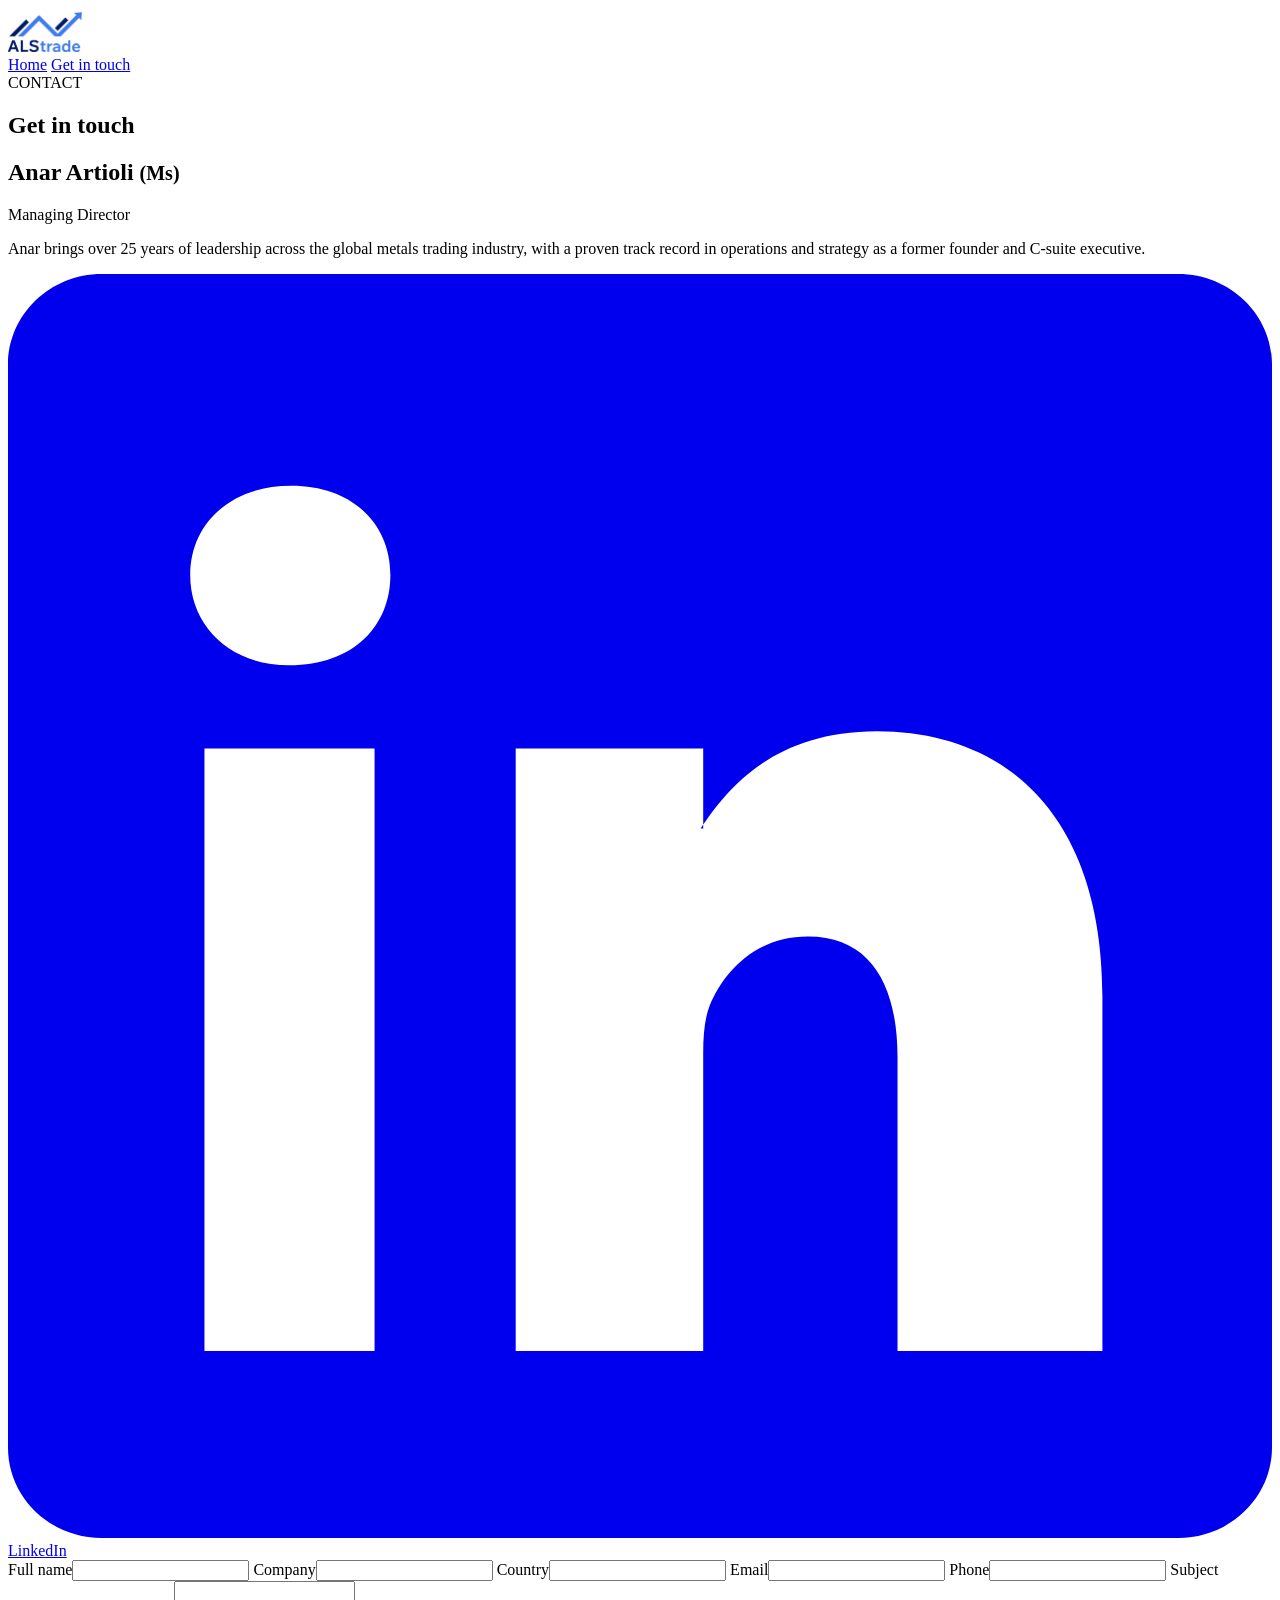
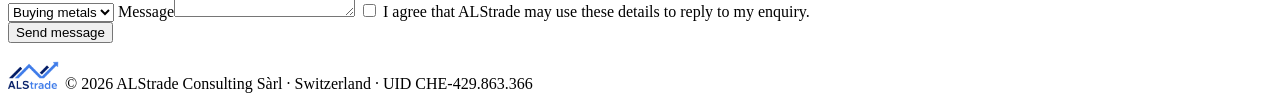
==== contact/index.html @ 50dea375 "Finalize static contact page" ====
<!doctype html>
<html lang="en">
<head>
<meta charset="utf-8">
<meta name="viewport" content="width=device-width, initial-scale=1, viewport-fit=cover">
<title>Get in Touch - ALStrade Consulting</title>
<meta name="description" content="Contact ALStrade Consulting – reach out to discuss non-ferrous metals trading and agency services.">
<link rel="stylesheet" href="../styles.css">
</head>
<body>
<header>
  <div class="wrap">
    <a class="logo" href="../" title="ALStrade Home"><img src="../assets/logo.png" alt="ALStrade" width="78" height="44"></a>
    <nav aria-label="Main">
      <a href="../" id="nav-home">Home</a>
      <a class="btn" href="./" id="nav-contact" aria-current="page">Get in touch</a>
    </nav>
  </div>
</header>

<main>
  <section class="page-head">
    <div class="wrap">
      <span class="eyebrow">CONTACT</span>
      <h1>Get in touch</h1>
    </div>
  </section>

  <section class="contact-body">
    <div class="wrap">
      <div class="contact-person">
        <h2>Anar Artioli <small>(Ms)</small></h2>
        <p class="role">Managing Director</p>
        <p class="bio-text">Anar brings over 25 years of leadership across the global metals trading industry, with a proven track record in operations and strategy as a former founder and C-suite executive.</p>
        <a class="linkedin" href="https://www.linkedin.com/in/anar-artioli-277819a7/" target="_blank" rel="noopener"><svg viewBox="0 0 24 24" aria-hidden="true"><path d="M20.45 20.45h-3.56v-5.57c0-1.36-.5-2.3-1.7-2.3-1 0-1.6.67-1.87 1.32-.09.23-.12.55-.12.88v5.67h-3.56V9.01h3.56v1.52h-.05c.5-.75 1.38-1.85 3.35-1.85 2.45 0 4.28 1.6 4.28 5.04v6.73zM5.34 7.43c-1.14 0-1.88-.76-1.88-1.71 0-.96.74-1.7 1.92-1.7 1.18 0 1.88.74 1.88 1.7 0 .96-.7 1.71-1.92 1.71zm1.62 13.02H3.73V9.01h3.23v11.44zM22.22 0H1.78C.8 0 0 .77 0 1.72v20.56C0 23.23.8 24 1.78 24h20.44c.98 0 1.78-.77 1.78-1.72V1.72C24 .77 23.2 0 22.22 0" fill="currentColor"/></svg> LinkedIn</a>
      </div>

      <form id="contact-form">
        <label class="full">Full name<input id="f-name" name="name" required autocomplete="name"></label>
        <label>Company<input id="f-company" name="company" required autocomplete="organization"></label>
        <label>Country<input id="f-country" name="country" autocomplete="country-name"></label>
        <label>Email<input id="f-email" name="email" type="email" required autocomplete="email"></label>
        <label>Phone<input id="f-phone" name="phone" type="tel" required autocomplete="tel"></label>
        <label class="full">Subject
          <select id="f-subject" name="subject">
            <option>Buying metals</option>
            <option>Selling metals</option>
            <option>Partnerships</option>
            <option>Other</option>
          </select>
        </label>
        <label class="full">Message<textarea id="f-message" name="message" required></textarea></label>
        <label class="consent"><input type="checkbox" id="f-consent" required> I agree that ALStrade may use these details to reply to my enquiry.</label>
        <div class="form-foot">
          <button class="btn" type="submit" id="f-submit">Send message</button>
          <p id="form-note" role="status"></p>
        </div>
      </form>
    </div>
  </section>
</main>

<div id="status-modal" class="modal-overlay" hidden>
  <div class="modal-card">
    <button class="modal-close" id="modal-close-btn" aria-label="Close">&times;</button>
    <div class="modal-icon" id="modal-icon"></div>
    <h3 id="modal-title">Message Sent</h3>
    <p id="modal-message">Thank you. Your message has been sent and we will reply soon.</p>
    <button class="btn modal-btn" id="modal-ok-btn">Close</button>
  </div>
</div>

<footer>
  <div class="wrap">
    <img src="../assets/logo.png" alt="ALStrade" width="53" height="30">
    <span>© 2026 ALStrade Consulting Sàrl · Switzerland · UID CHE-429.863.366</span>
  </div>
</footer>

<script>
  const WEB3FORMS_ACCESS_KEY = '9d94ae6d-ed8a-4ac8-8b70-58e8aef22679';
  const form = document.getElementById('contact-form');
  const note = document.getElementById('form-note');
  const submitBtn = document.getElementById('f-submit');

  const modal = document.getElementById('status-modal');
  const modalIcon = document.getElementById('modal-icon');
  const modalTitle = document.getElementById('modal-title');
  const modalMessage = document.getElementById('modal-message');
  const modalCloseBtn = document.getElementById('modal-close-btn');
  const modalOkBtn = document.getElementById('modal-ok-btn');

  function openModal(isSuccess, title, message) {
    modalTitle.textContent = title;
    modalMessage.textContent = message;
    if (isSuccess) {
      modalIcon.className = 'modal-icon success';
      modalIcon.innerHTML = '<svg viewBox="0 0 24 24"><polyline points="20 6 9 17 4 12"></polyline></svg>';
    } else {
      modalIcon.className = 'modal-icon error';
      modalIcon.innerHTML = '<svg viewBox="0 0 24 24"><line x1="18" y1="6" x2="6" y2="18"></line><line x1="6" y1="6" x2="18" y2="18"></line></svg>';
    }
    modal.removeAttribute('hidden');
  }

  function closeModal() {
    modal.setAttribute('hidden', '');
  }

  modalCloseBtn.addEventListener('click', closeModal);
  modalOkBtn.addEventListener('click', closeModal);
  modal.addEventListener('click', e => { if (e.target === modal) closeModal(); });
  document.addEventListener('keydown', e => { if (e.key === 'Escape' && !modal.hasAttribute('hidden')) closeModal(); });

  form.addEventListener('submit', async e => {
    e.preventDefault();
    if (!WEB3FORMS_ACCESS_KEY || WEB3FORMS_ACCESS_KEY === 'YOUR_ACCESS_KEY_HERE') {
      openModal(false, 'Configuration Needed', 'Please check your Web3Forms key in the script.');
      return;
    }
    submitBtn.disabled = true;
    note.textContent = 'Sending…';

    const formData = new FormData(form);
    formData.append('access_key', WEB3FORMS_ACCESS_KEY);
    formData.append('from_name', 'ALStrade Website');

    try {
      const res = await fetch('https://api.web3forms.com/submit', { method: 'POST', body: formData });
      const data = await res.json();
      if (data.success) {
        form.reset();
        note.textContent = '';
        openModal(true, 'Message Sent', 'Thank you. Your message has been sent successfully and we will reply soon.');
      } else {
        throw new Error(data.message);
      }
    } catch {
      note.textContent = '';
      openModal(false, 'Submission Error', 'Your message could not be sent. Please try again in a few minutes.');
    } finally {
      submitBtn.disabled = false;
    }
  });
</script>
</body>
</html>
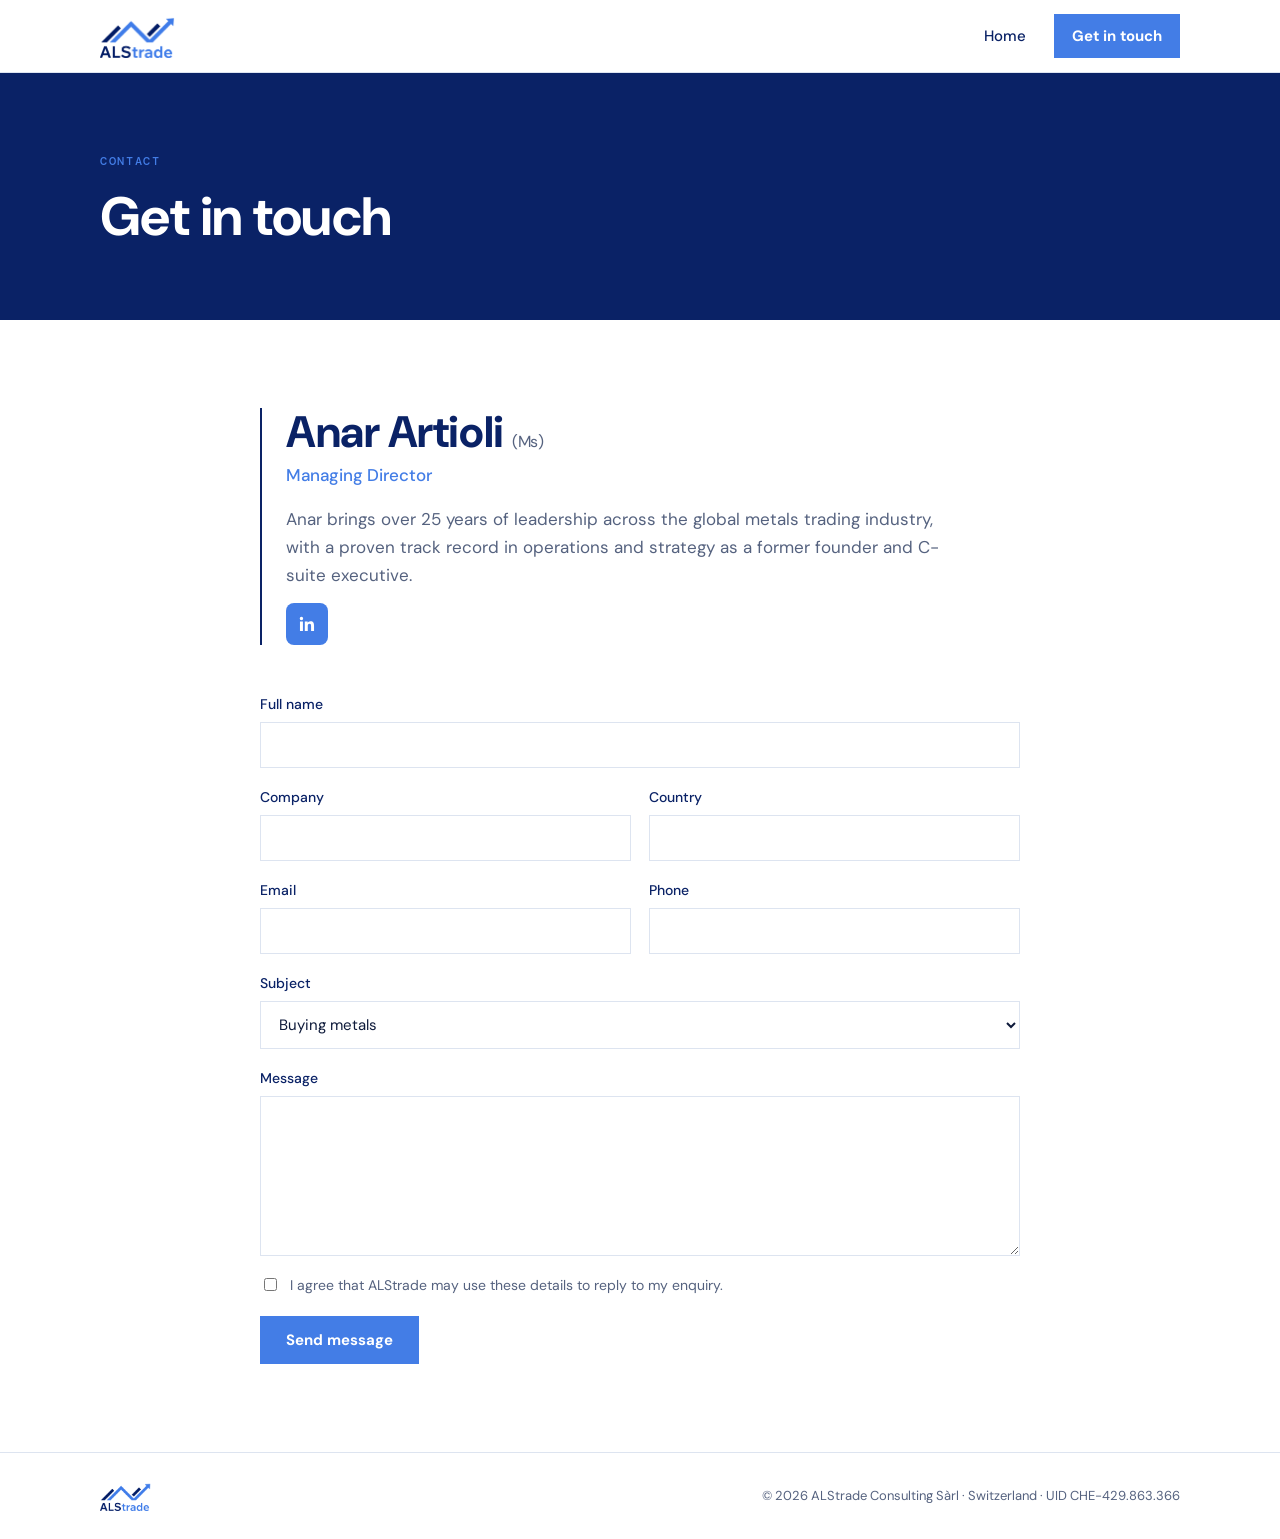
==== commit 91823371: "Fix LinkedIn icon, missing banner image and contact page styling - Same LinkedIn button on both page" ====
--- a/contact/index.html
+++ b/contact/index.html
@@ -32,7 +32,7 @@
         <h2>Anar Artioli <small>(Ms)</small></h2>
         <p class="role">Managing Director</p>
         <p class="bio-text">Anar brings over 25 years of leadership across the global metals trading industry, with a proven track record in operations and strategy as a former founder and C-suite executive.</p>
-        <a class="linkedin" href="https://www.linkedin.com/in/anar-artioli-277819a7/" target="_blank" rel="noopener"><svg viewBox="0 0 24 24" aria-hidden="true"><path d="M20.45 20.45h-3.56v-5.57c0-1.36-.5-2.3-1.7-2.3-1 0-1.6.67-1.87 1.32-.09.23-.12.55-.12.88v5.67h-3.56V9.01h3.56v1.52h-.05c.5-.75 1.38-1.85 3.35-1.85 2.45 0 4.28 1.6 4.28 5.04v6.73zM5.34 7.43c-1.14 0-1.88-.76-1.88-1.71 0-.96.74-1.7 1.92-1.7 1.18 0 1.88.74 1.88 1.7 0 .96-.7 1.71-1.92 1.71zm1.62 13.02H3.73V9.01h3.23v11.44zM22.22 0H1.78C.8 0 0 .77 0 1.72v20.56C0 23.23.8 24 1.78 24h20.44c.98 0 1.78-.77 1.78-1.72V1.72C24 .77 23.2 0 22.22 0" fill="currentColor"/></svg> LinkedIn</a>
+        <a class="linkedin" href="https://www.linkedin.com/in/anar-artioli-277819a7/" target="_blank" rel="noopener" aria-label="Anar Artioli on LinkedIn" title="LinkedIn profile"><svg viewBox="0 0 24 24" aria-hidden="true"><path d="M20.45 20.45h-3.55v-5.57c0-1.33-.03-3.04-1.85-3.04-1.85 0-2.14 1.45-2.14 2.94v5.67H9.35V9h3.41v1.56h.05c.48-.9 1.64-1.85 3.37-1.85 3.6 0 4.27 2.37 4.27 5.45v6.29zM5.34 7.43a2.06 2.06 0 1 1 0-4.13 2.06 2.06 0 0 1 0 4.13zM7.12 20.45H3.56V9h3.56v11.45z"/></svg></a>
       </div>
 
       <form id="contact-form">
--- a/styles.css
+++ b/styles.css
@@ -0,0 +1,117 @@
+@import url('https://fonts.googleapis.com/css2?family=DM+Sans:opsz,wght@9..40,400;9..40,500;9..40,700&family=DM+Mono:wght@400;500&display=swap');
+
+:root {
+  color-scheme: light;
+  --navy: #0a2266;
+  --navy-2: #12307f;
+  --blue: #437de6;
+  --blue-soft: #eaf1fd;
+  --white: #ffffff;
+  --paper: #f5f7fb;
+  --fg: #0e1a3a;
+  --muted: #55627f;
+  --line: #dde4f0;
+  --on-navy: #ffffff;
+  --on-navy-muted: #b7c5e6;
+  --sans: "DM Sans", "Helvetica Neue", Arial, sans-serif;
+  --mono: "DM Mono", ui-monospace, Menlo, monospace;
+  --max: 1120px;
+}
+
+* { box-sizing: border-box; }
+body { margin: 0; background: var(--white); color: var(--fg); font: 17px/1.65 var(--sans); }
+a { color: inherit; }
+a:focus-visible, button:focus-visible, input:focus-visible, textarea:focus-visible, select:focus-visible { outline: 2px solid var(--blue); outline-offset: 2px; }
+h1, h2, h3 { line-height: 1.12; text-wrap: balance; margin: 0; font-weight: 700; letter-spacing: -0.01em; }
+.wrap { max-width: var(--max); margin-inline: auto; padding-inline: 20px; }
+.eyebrow { font: 500 12px/1 var(--mono); letter-spacing: .14em; text-transform: uppercase; color: var(--blue); }
+section { padding-block: 88px; }
+section h2 { font-size: clamp(32px, 4vw, 44px); color: var(--navy); margin-top: 14px; }
+.lead { color: var(--muted); font-size: 18px; max-width: 40em; margin: 18px 0 0; }
+
+header { position: sticky; top: env(safe-area-inset-top, 0px); z-index: 10; background: var(--white); border-bottom: 1px solid var(--line); }
+header .wrap { display: flex; align-items: center; justify-content: space-between; gap: 16px; height: 72px; }
+.logo img { height: 44px; width: auto; display: block; }
+nav { display: flex; gap: 28px; align-items: center; }
+nav a { text-decoration: none; font-size: 15px; font-weight: 500; color: var(--navy); }
+nav a:hover, nav a[aria-current="page"] { color: var(--blue); }
+nav .btn, nav .btn[aria-current="page"] { color: var(--white); padding: 10px 18px; }
+@media (max-width: 560px) { nav { gap: 16px; } nav .home-link { display: none; } }
+
+.btn { display: inline-block; background: var(--blue); color: var(--white); text-decoration: none; font-weight: 700; padding: 14px 26px; border: 0; cursor: pointer; font-size: 15px; font-family: var(--sans); }
+.btn:hover { background: #5a8ff0; color: var(--white); }
+
+.hero { position: relative; color: var(--on-navy); padding-block: 110px 120px; overflow: hidden; background: linear-gradient(100deg, rgba(10,34,102,.95) 0%, rgba(10,34,102,.85) 45%, rgba(10,34,102,.72) 100%), url('assets/st-saphorin.jpg') center/cover no-repeat; }
+.hero h1 { font-size: clamp(42px, 6vw, 68px); max-width: 14em; margin-block: 18px 22px; }
+.hero h1 em { font-style: normal; color: var(--blue); }
+.hero p { color: var(--on-navy-muted); font-size: 19px; max-width: 36em; margin: 0 0 32px; }
+.tagline { font: 400 13px var(--mono); color: var(--on-navy-muted); letter-spacing: .1em; }
+
+.intro .wrap { display: grid; grid-template-columns: 1fr 1.3fr; gap: 64px; }
+.intro p { color: var(--muted); margin: 0 0 16px; }
+@media (max-width: 760px) { .intro .wrap { grid-template-columns: 1fr; gap: 24px; } }
+
+.pillars { background: var(--paper); border-block: 1px solid var(--line); }
+.pillar-grid { display: grid; grid-template-columns: repeat(3, 1fr); gap: 1px; background: var(--line); border: 1px solid var(--line); margin-top: 48px; }
+.pillar { background: var(--white); padding: 32px 26px; }
+.pillar svg { width: 32px; height: 32px; stroke: var(--blue); fill: none; stroke-width: 1.7; margin-bottom: 18px; }
+.pillar h3 { font-size: 20px; color: var(--navy); margin-bottom: 10px; }
+.pillar p { color: var(--muted); margin: 0; font-size: 15px; }
+.pillar ul { margin: 14px 0 0 0; padding: 0; list-style: none; }
+.pillar li { padding: 8px 0; border-bottom: 1px solid var(--line); font-size: 14px; color: var(--muted); }
+.pillar li:last-child { border-bottom: none; }
+@media (max-width: 960px) { .pillar-grid { grid-template-columns: 1fr 1fr; } }
+@media (max-width: 520px) { .pillar-grid { grid-template-columns: 1fr; } }
+
+.team { border-top: 1px solid var(--line); }
+.team .wrap { display: grid; grid-template-columns: 1fr 1.3fr; gap: 64px; }
+.leader h3 { font-size: 26px; color: var(--navy); }
+.leader h3 small, .contact-person h2 small { font-size: 16px; font-weight: 400; color: var(--muted); }
+.leader .role, .contact-person .role { color: var(--blue); font-weight: 500; margin: 4px 0 16px; }
+.leader .bio-text { color: var(--muted); margin: 0 0 18px; max-width: 36em; }
+@media (max-width: 760px) { .team .wrap { grid-template-columns: 1fr; gap: 24px; } }
+.person-links { display: flex; align-items: center; gap: 20px; flex-wrap: wrap; }
+.linkedin { display: inline-flex; align-items: center; justify-content: center; width: 42px; height: 42px; border-radius: 8px; background: var(--blue); color: var(--white); text-decoration: none; transition: background .2s ease, transform .2s ease; }
+.linkedin:hover { background: var(--navy); transform: translateY(-1px); }
+.linkedin svg { width: 20px; height: 20px; display: block; fill: currentColor; }
+
+.cta { background: var(--navy); color: var(--on-navy); padding-block: 72px; }
+.cta .wrap { display: flex; justify-content: space-between; align-items: center; gap: 24px; flex-wrap: wrap; }
+.cta h2 { color: var(--on-navy); margin: 0; }
+.cta p { color: var(--on-navy-muted); margin: 10px 0 0; }
+
+.page-head { background: var(--navy); color: var(--on-navy); padding-block: 72px; }
+.page-head h1 { font-size: clamp(36px, 5vw, 54px); margin-top: 14px; }
+.page-head p { color: var(--on-navy-muted); font-size: 18px; max-width: 36em; margin: 16px 0 0; }
+.contact-body .wrap { max-width: 800px; display: grid; gap: 48px; }
+.contact-person { border-left: 2px solid var(--navy); padding-left: 24px; }
+.contact-person h2 { margin: 0; }
+.contact-person .bio-text { color: var(--muted); margin: 0 0 14px; max-width: 40em; }
+form { display: grid; grid-template-columns: 1fr 1fr; gap: 18px; }
+label { display: grid; gap: 6px; font-size: 14px; font-weight: 500; color: var(--navy); }
+label.full, .form-foot { grid-column: 1 / -1; }
+input, textarea, select { font: 15px var(--sans); padding: 12px 14px; background: var(--white); color: var(--fg); border: 1px solid var(--line); border-radius: 0; width: 100%; }
+input:focus, textarea:focus, select:focus { border-color: var(--blue); }
+textarea { min-height: 160px; resize: vertical; }
+.consent { grid-column: 1 / -1; display: flex; gap: 10px; align-items: flex-start; font-weight: 400; color: var(--muted); }
+.consent input { width: auto; margin-top: 4px; }
+.form-foot { display: flex; align-items: center; gap: 16px; flex-wrap: wrap; }
+#form-note { font-size: 14px; color: var(--blue); margin: 0; }
+@media (max-width: 560px) { form { grid-template-columns: 1fr; } }
+
+.modal-overlay { position: fixed; inset: 0; background: rgba(10, 34, 102, 0.65); backdrop-filter: blur(4px); display: flex; align-items: center; justify-content: center; z-index: 1000; padding: 20px; }
+.modal-overlay[hidden] { display: none; }
+.modal-card { background: var(--white); border: 1px solid var(--line); border-top: 4px solid var(--blue); padding: 40px 32px 32px; max-width: 440px; width: 100%; text-align: center; position: relative; box-shadow: 0 20px 60px rgba(10, 34, 102, 0.14); }
+.modal-close { position: absolute; top: 12px; right: 16px; background: none; border: none; font-size: 26px; color: var(--muted); cursor: pointer; line-height: 1; }
+.modal-close:hover { color: var(--navy); }
+.modal-icon { width: 60px; height: 60px; margin: 0 auto 20px; border-radius: 50%; display: flex; align-items: center; justify-content: center; }
+.modal-icon.success { background: var(--blue-soft); color: var(--blue); }
+.modal-icon.error { background: #fde8e8; color: #e02424; }
+.modal-icon svg { width: 32px; height: 32px; fill: none; stroke: currentColor; stroke-width: 2.5; stroke-linecap: round; stroke-linejoin: round; }
+.modal-card h3 { font-size: 22px; color: var(--navy); margin-bottom: 10px; }
+.modal-card p { color: var(--muted); font-size: 15px; margin: 0 0 24px; }
+.modal-btn { width: 100%; }
+
+footer { background: var(--white); color: var(--muted); border-top: 1px solid var(--line); padding-block: 28px; font-size: 13px; }
+footer .wrap { display: flex; justify-content: space-between; align-items: center; gap: 16px; flex-wrap: wrap; }
+footer img { height: 30px; width: auto; }
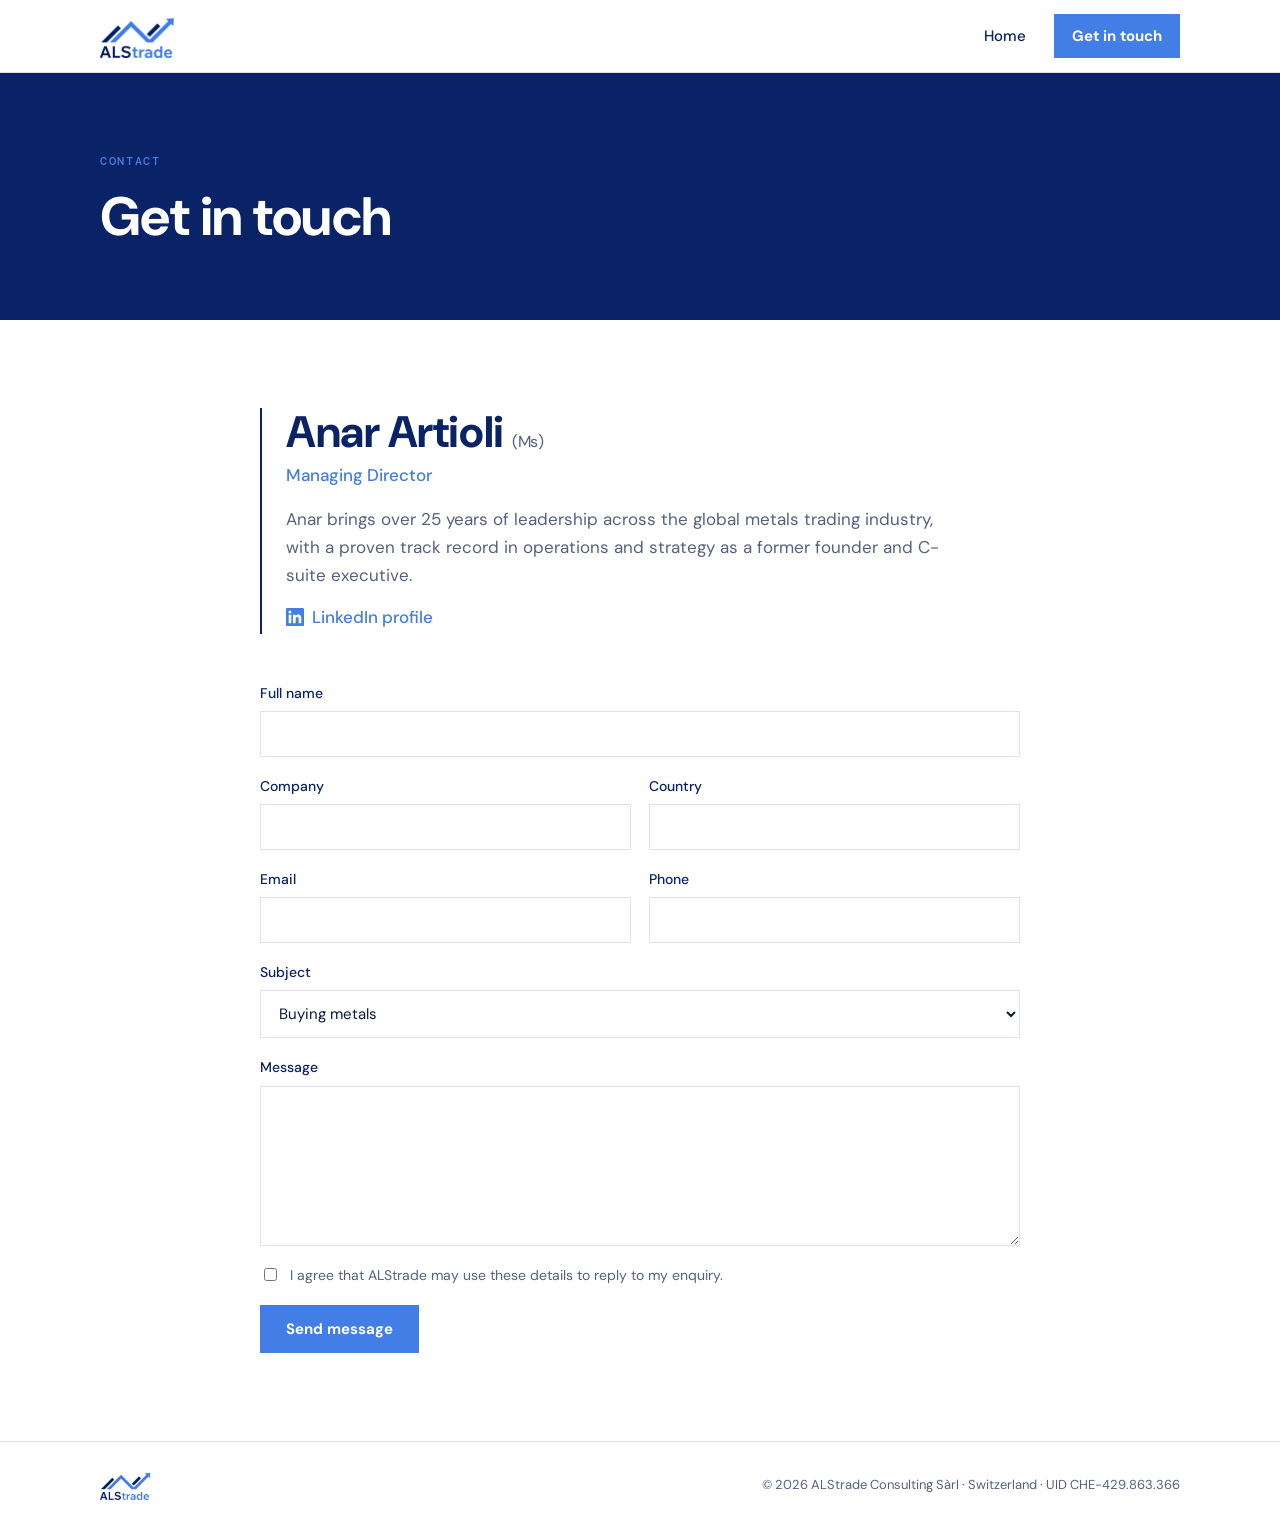
==== commit 276dbe47: "Restore 'LinkedIn profile' text link with small logo on both pages Co-Authored-By: Claude Opus 5.5 <" ====
--- a/contact/index.html
+++ b/contact/index.html
@@ -32,7 +32,7 @@
         <h2>Anar Artioli <small>(Ms)</small></h2>
         <p class="role">Managing Director</p>
         <p class="bio-text">Anar brings over 25 years of leadership across the global metals trading industry, with a proven track record in operations and strategy as a former founder and C-suite executive.</p>
-        <a class="linkedin" href="https://www.linkedin.com/in/anar-artioli-277819a7/" target="_blank" rel="noopener" aria-label="Anar Artioli on LinkedIn" title="LinkedIn profile"><svg viewBox="0 0 24 24" aria-hidden="true"><path d="M20.45 20.45h-3.55v-5.57c0-1.33-.03-3.04-1.85-3.04-1.85 0-2.14 1.45-2.14 2.94v5.67H9.35V9h3.41v1.56h.05c.48-.9 1.64-1.85 3.37-1.85 3.6 0 4.27 2.37 4.27 5.45v6.29zM5.34 7.43a2.06 2.06 0 1 1 0-4.13 2.06 2.06 0 0 1 0 4.13zM7.12 20.45H3.56V9h3.56v11.45z"/></svg></a>
+        <a class="linkedin" href="https://www.linkedin.com/in/anar-artioli-277819a7/" target="_blank" rel="noopener"><svg viewBox="0 0 24 24" aria-hidden="true"><path d="M20.45 20.45h-3.56v-5.57c0-1.33-.02-3.04-1.85-3.04-1.85 0-2.14 1.45-2.14 2.94v5.67H9.35V9h3.41v1.56h.05c.48-.9 1.64-1.85 3.37-1.85 3.6 0 4.27 2.37 4.27 5.46zM5.34 7.43a2.06 2.06 0 1 1 0-4.13 2.06 2.06 0 0 1 0 4.13zM7.12 20.45H3.56V9h3.56zM22.22 0H1.77C.79 0 0 .77 0 1.73v20.54C0 23.23.79 24 1.77 24h20.45c.98 0 1.78-.77 1.78-1.73V1.73C24 .77 23.2 0 22.22 0z"/></svg>LinkedIn profile</a>
       </div>
 
       <form id="contact-form">
--- a/styles.css
+++ b/styles.css
@@ -71,9 +71,9 @@
 .leader .bio-text { color: var(--muted); margin: 0 0 18px; max-width: 36em; }
 @media (max-width: 760px) { .team .wrap { grid-template-columns: 1fr; gap: 24px; } }
 .person-links { display: flex; align-items: center; gap: 20px; flex-wrap: wrap; }
-.linkedin { display: inline-flex; align-items: center; justify-content: center; width: 42px; height: 42px; border-radius: 8px; background: var(--blue); color: var(--white); text-decoration: none; transition: background .2s ease, transform .2s ease; }
-.linkedin:hover { background: var(--navy); transform: translateY(-1px); }
-.linkedin svg { width: 20px; height: 20px; display: block; fill: currentColor; }
+.linkedin { display: inline-flex; align-items: center; gap: 8px; color: var(--blue); font-weight: 500; text-decoration: none; }
+.linkedin:hover { text-decoration: underline; }
+.linkedin svg { width: 18px; height: 18px; fill: currentColor; flex: none; }
 
 .cta { background: var(--navy); color: var(--on-navy); padding-block: 72px; }
 .cta .wrap { display: flex; justify-content: space-between; align-items: center; gap: 24px; flex-wrap: wrap; }
